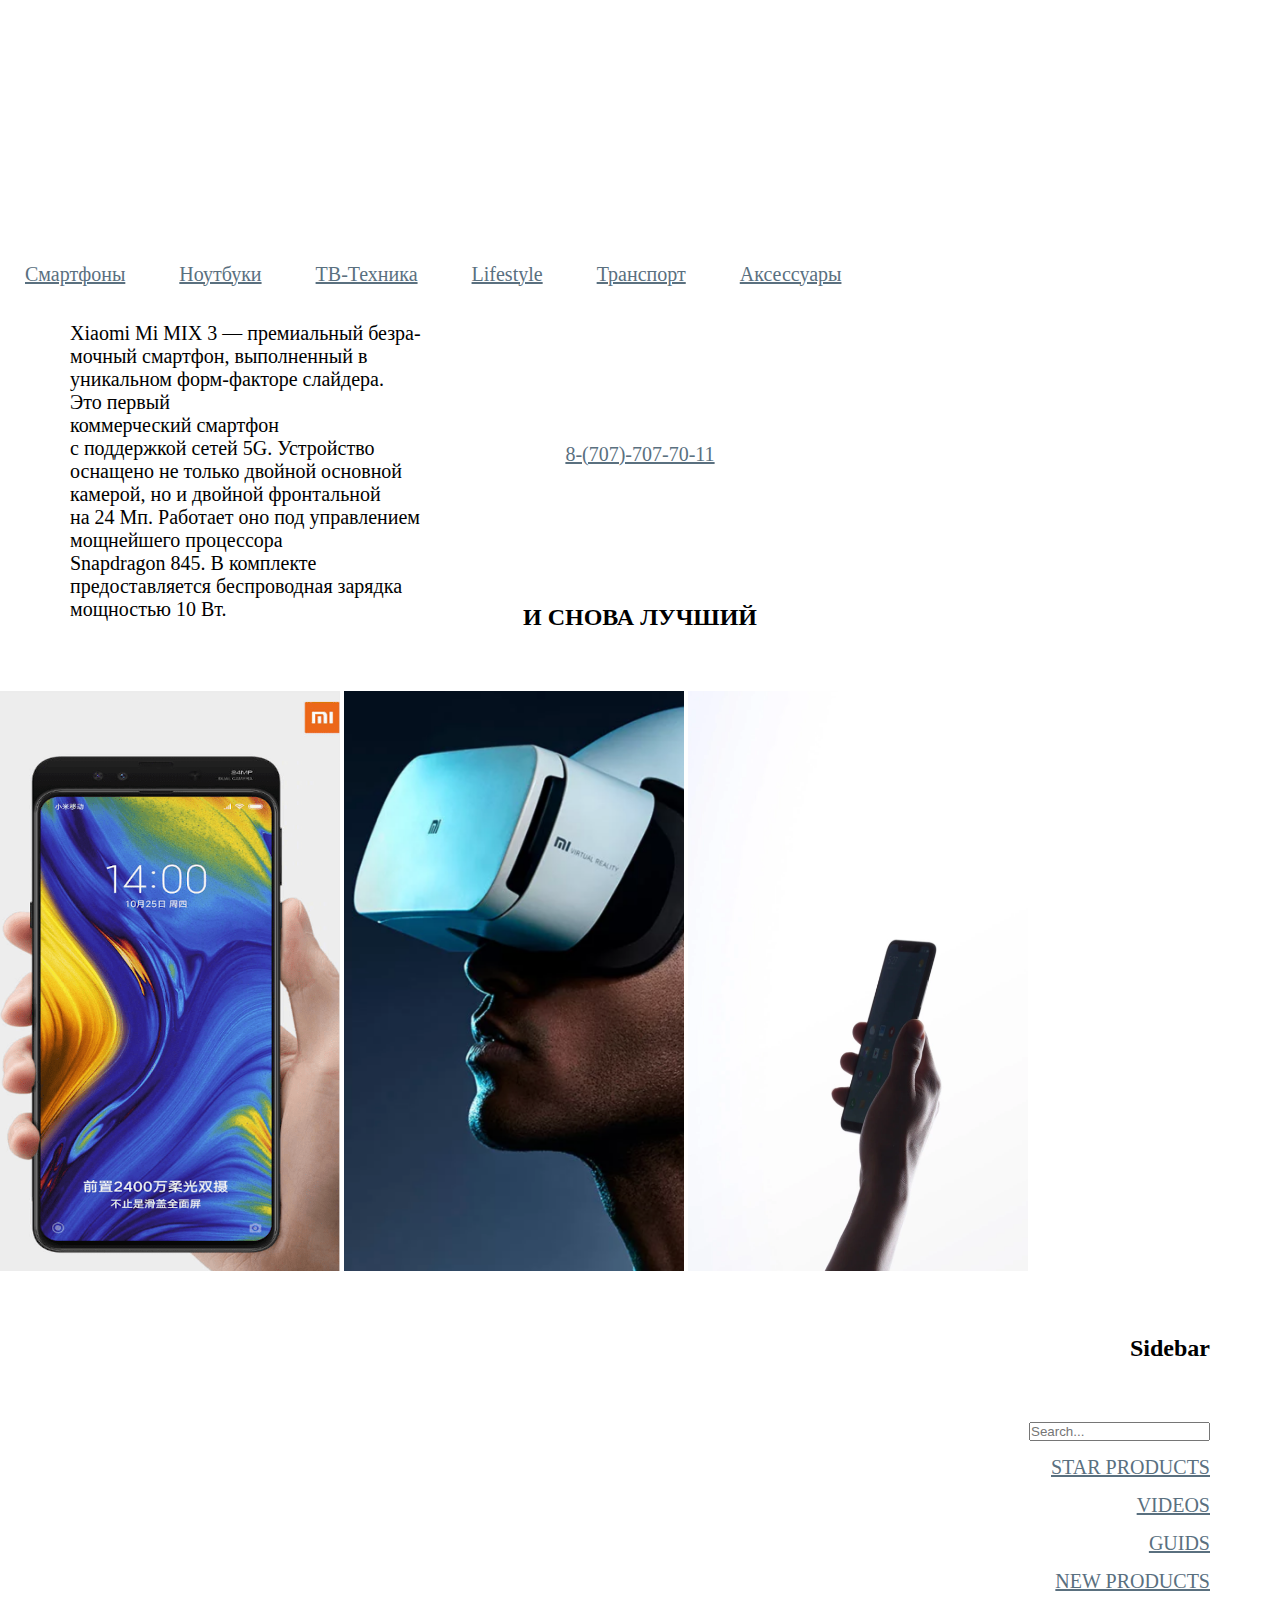
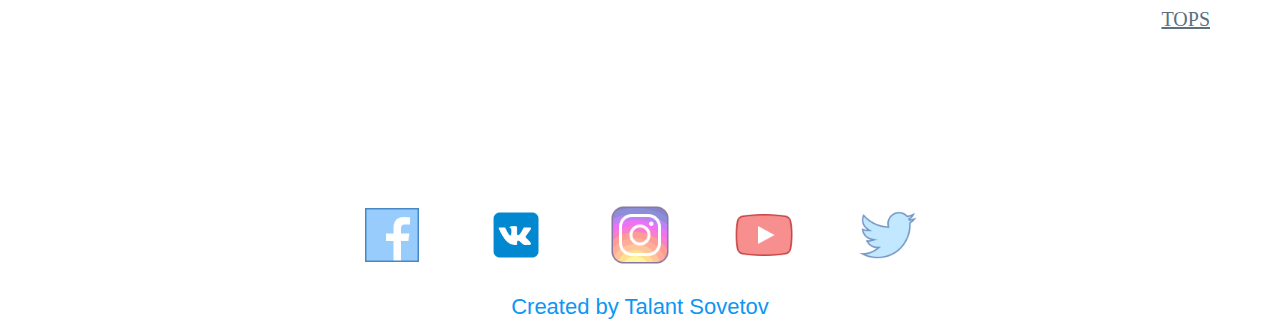
==== HW-2.Talant/index.html @ dc08cf18 "My first commit)" ====
<!DOCTYPE html>
<html lang="en">
<head>
	<meta charset="UTF-8">
	<title>HW-2.Talant</title>
	<link rel="stylesheet" href="https://stackpath.bootstrapcdn.com/bootstrap/4.1.3/css/bootstrap.min.css" integrity="sha384-MCw98/SFnGE8fJT3GXwEOngsV7Zt27NXFoaoApmYm81iuXoPkFOJwJ8ERdknLPMO" crossorigin="anonymous">
	<link rel="stylesheet" href="css/style.css">
</head>
<body>
	<div class="container-fluid">
		<div class="row">
			<div class="col-md-2 logo">
				<img src="http://pluspng.com/img-png/xiaomi-png-new-svg-image-2000.png" alt="">
			</div>
			<div class="col-md-7 header">
				<ul>
					<li><a href="">Смартфоны</a></li>
					<li><a href="">Ноутбуки</a></li>
					<li><a href="">ТВ-Техника</a></li>
					<li><a href="">Lifestyle</a></li>
					<li><a href="">Транспорт</a></li>
					<li><a href="">Аксессуары</a></li>
				</ul>
			</div>
			<div class="col-md-3 phone-number">
				<a href="">8-(707)-707-70-11</a>
			</div>
		</div>
	</div>
	<div class="container-fluid main-page">
		<div class="row">
			<div class="col-md-10 main-content">
				<h2>И СНОВА ЛУЧШИЙ</h2>
				<div class="row">
					<div class="col-md-4 discription">
						<p>Xiaomi Mi MIX 3 — премиальный безра- <br>мочный смартфон, выполненный в <br> уникальном форм-факторе слайдера. <br>Это первый <br>коммерческий смартфон<br> с поддержкой сетей 5G. Устройство<br> оснащено не только двойной основной <br>камерой, но и двойной фронтальной<br> на 24 Мп. Работает оно под управлением <br>мощнейшего процессора <br>Snapdragon 845. В комплекте<br> предоставляется беспроводная зарядка<br> мощностью 10 Вт.
						</p>
					</div>
					<div class="col-md-8 images">
						<img src="xiaomi-mi-mix3.png" alt="">
						<img src="man.png" alt="">
						<img src="ruka.png" alt="">
					</div>
				</div>
			</div>	
			<div class="col-md-2 sidebar">
				<div class="row">
					<div class="col-md-12">
						<h2>Sidebar</h2>
						<form>
							<input type="text" placeholder="Search..." name="Search" >
						</form>
						<ul type="none">
							<li><a href="">STAR PRODUCTS</a></li>
							<li><a href="">VIDEOS</a></li>
							<li><a href="">GUIDS</a></li>
							<li><a href="">NEW PRODUCTS</a></li>
							<li><a href="">TOPS</a></li>
						</ul>
						<a href=""><img src="http://www.yumpabar.co.uk/images/srv/page-myaccount-associated-pages/My%20Account/icon-shopping-cart.png" alt=""></a>
					</div>
				</div>
			</div>
		</div>
	</div>
	<div class="contrainer">
		<div class="row">
			<div class="col-md-12 social-networks">
				<a href="https://www.facebook.com/"><img src="facebook.png" alt=""></a>
				<a href="https://vk.com/"><img src="vk.png" alt=""></a>
				<a href="https://www.instagram.com/?hl=ru"><img src="instagram.png" alt=""></a>
				<a href="https://www.youtube.com/"><img src="youtube-play.png" alt=""></a>
				<a href="https://twitter.com/?lang=ru"><img src="twitter.png" alt=""></a>
				<p>Created by Talant Sovetov</p>
			</div>
		</div>
	</div>
</body>
</html>
---- HW-2.Talant/css/style.css ----
*{
	padding: 0;
	margin: 0;
	box-sizing: border-box;
}

.logo{
	text-align: center;
}

.logo img{
	width: 180px;
	min-height: 180px;
}

.header{
	min-height: 180px;
	display: flex;
	align-items: center;
}

.header ul{
	margin-bottom: 0px;
}

.header ul li{
	display: inline-block;
}

.header a{
	color: #5a707f;
	font-size: MuseoSansCyrl, sans-serif;
	font-size: 20px;
	padding: 0px 25px;
	
}

.header a:hover{
	color: #ff7700;
	text-decoration: none;
}

.phone-number{
	min-height: 180px;
	display: flex;
	align-items: center;
	justify-content: center;
}

.phone-number a{
	color: #5a707f;
	font-size: MuseoSansCyrl, sans-serif;
	font-size: 20px;
}

.phone-number a:hover{
	color: #ff7700;
	text-decoration: none;
}

/*На этом шапке пришел конец*/

.main-page{
	min-height: 800px;
}


.discription{
	}

.main-content img{
	height: 580px;
	width: 340px;
}

.main-content h2{
	display: flex;
	justify-content: center;
	padding: 60px 0px;
	margin-bottom: 0px;
}

.discription{
	position: relative;
}

.discription p{
	font-size: 20px;
	position: absolute;
	left: 70px;
	bottom: 70px;
}

.images {
	width: 1060px;
	overflow: hidden;
}

.sidebar {
		text-align: right;	
	padding-right: 70px !important;
}

.sidebar h2{
	padding: 60px 0px;
	margin-bottom: 0px;
}


.sidebar ul li{
	padding-top: 15px;
}

.sidebar ul li a{
	color: #5a707f;
	font-size: MuseoSansCyrl, sans-serif;
	font-size: 20px;
}

.sidebar ul li a:hover{
	text-decoration: none;
	color: #ff7700;
}

.sidebar a img{
	width: 100px !important;
	min-height: 100px;
}

.social-networks{
	text-align: center;
	padding-top: 70px;
}

.social-networks a img{
	width: 60px;
	min-height: 60px;
	margin: 0px 30px;
}

.social-networks p{
	padding-top: 25px;
	color: #0d96f3;
	font-size: 22px;
	font-family: Comic Sans MS, sans-serif;

}
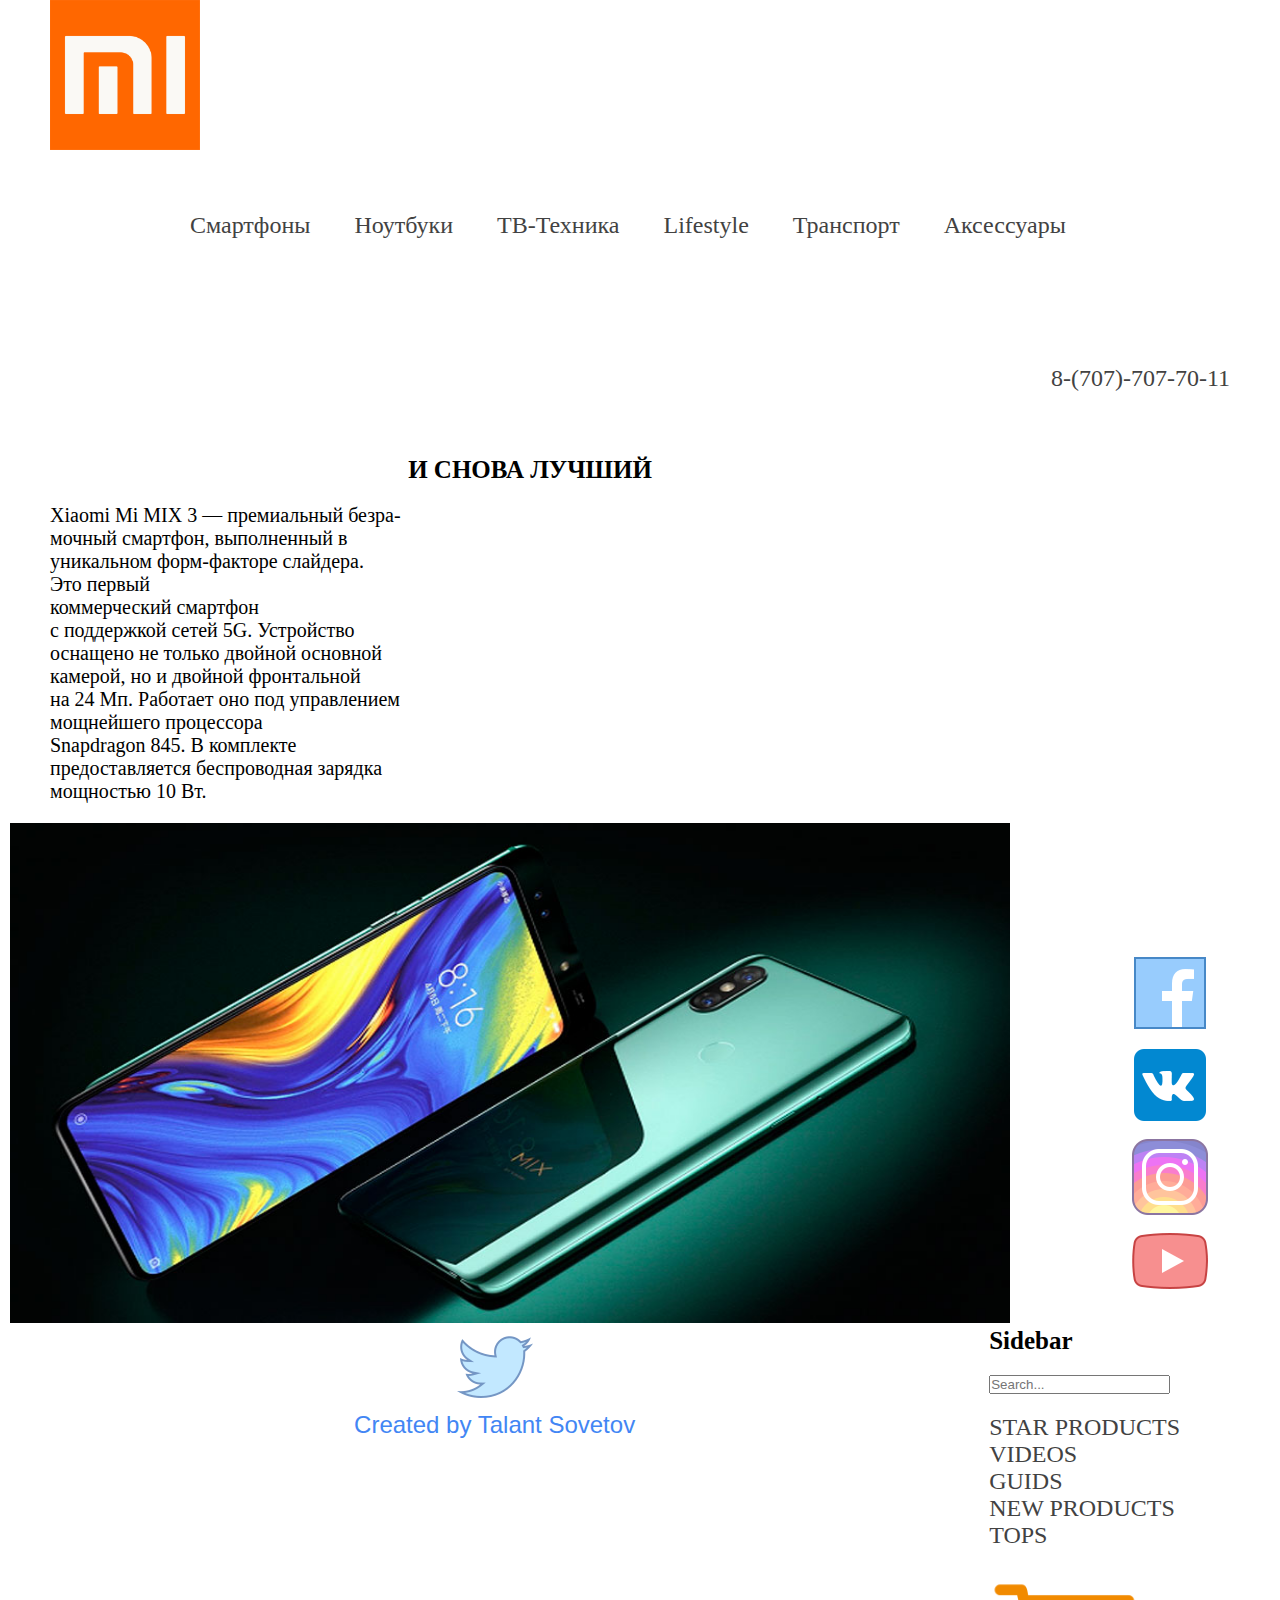
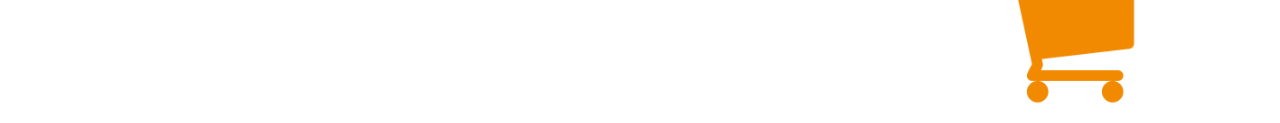
==== commit 9c2c824e: "Закомитил/ переделал без бутстрапа" ====
--- a/HW-2.Talant/index.html
+++ b/HW-2.Talant/index.html
@@ -3,76 +3,59 @@
 <head>
 	<meta charset="UTF-8">
 	<title>HW-2.Talant</title>
-	<link rel="stylesheet" href="https://stackpath.bootstrapcdn.com/bootstrap/4.1.3/css/bootstrap.min.css" integrity="sha384-MCw98/SFnGE8fJT3GXwEOngsV7Zt27NXFoaoApmYm81iuXoPkFOJwJ8ERdknLPMO" crossorigin="anonymous">
 	<link rel="stylesheet" href="css/style.css">
 </head>
 <body>
-	<div class="container-fluid">
-		<div class="row">
-			<div class="col-md-2 logo">
-				<img src="http://pluspng.com/img-png/xiaomi-png-new-svg-image-2000.png" alt="">
+	<header class="clearfix">
+		<img src="img/logo.png" alt="">
+		<div class="header-section">
+			<ul>
+				<li><a href="" class="first-link">Смартфоны</a></li>
+				<li><a href="">Ноутбуки</a></li>
+				<li><a href="">ТВ-Техника</a></li>
+				<li><a href="">Lifestyle</a></li>
+				<li><a href="">Транспорт</a></li>
+				<li><a href="">Аксессуары</a></li>
+			</ul>
+		</div>
+		<div class="phone-number">
+			<a href="">8-(707)-707-70-11</a>
+		</div>
+	</header>
+	<div class="main-page clearfix">
+		<div class="main-content clearfix">
+			<h2>И СНОВА ЛУЧШИЙ</h2>
+				<div class="discription">
+					<p>Xiaomi Mi MIX 3 — премиальный безра- <br>мочный смартфон, выполненный в <br> уникальном форм-факторе слайдера. <br>Это первый <br>коммерческий смартфон<br> с поддержкой сетей 5G. Устройство<br> оснащено не только двойной основной <br>камерой, но и двойной фронтальной<br> на 24 Мп. Работает оно под управлением <br>мощнейшего процессора <br>Snapdragon 845. В комплекте<br> предоставляется беспроводная зарядка<br> мощностью 10 Вт.
+					</p>
+				</div>
+			<div class="images">
+				<img src="img/mimix3.png" alt="">
 			</div>
-			<div class="col-md-7 header">
-				<ul>
-					<li><a href="">Смартфоны</a></li>
-					<li><a href="">Ноутбуки</a></li>
-					<li><a href="">ТВ-Техника</a></li>
-					<li><a href="">Lifestyle</a></li>
-					<li><a href="">Транспорт</a></li>
-					<li><a href="">Аксессуары</a></li>
-				</ul>
-			</div>
-			<div class="col-md-3 phone-number">
-				<a href="">8-(707)-707-70-11</a>
-			</div>
+		</div>	
+		<div class="sidebar">
+			<h2>Sidebar</h2>
+			<form>
+				<input type="text" placeholder="Search..." name="Search" >
+			</form>
+			<ul type="none">
+				<li><a href="">STAR PRODUCTS</a></li>
+				<li><a href="">VIDEOS</a></li>
+				<li><a href="">GUIDS</a></li>
+				<li><a href="">NEW PRODUCTS</a></li>
+				<li><a href="">TOPS</a></li>
+			</ul>
+			<a href=""><img src="img/icon-shopping-cart.png" alt=""></a>
 		</div>
 	</div>
-	<div class="container-fluid main-page">
-		<div class="row">
-			<div class="col-md-10 main-content">
-				<h2>И СНОВА ЛУЧШИЙ</h2>
-				<div class="row">
-					<div class="col-md-4 discription">
-						<p>Xiaomi Mi MIX 3 — премиальный безра- <br>мочный смартфон, выполненный в <br> уникальном форм-факторе слайдера. <br>Это первый <br>коммерческий смартфон<br> с поддержкой сетей 5G. Устройство<br> оснащено не только двойной основной <br>камерой, но и двойной фронтальной<br> на 24 Мп. Работает оно под управлением <br>мощнейшего процессора <br>Snapdragon 845. В комплекте<br> предоставляется беспроводная зарядка<br> мощностью 10 Вт.
-						</p>
-					</div>
-					<div class="col-md-8 images">
-						<img src="xiaomi-mi-mix3.png" alt="">
-						<img src="man.png" alt="">
-						<img src="ruka.png" alt="">
-					</div>
-				</div>
-			</div>	
-			<div class="col-md-2 sidebar">
-				<div class="row">
-					<div class="col-md-12">
-						<h2>Sidebar</h2>
-						<form>
-							<input type="text" placeholder="Search..." name="Search" >
-						</form>
-						<ul type="none">
-							<li><a href="">STAR PRODUCTS</a></li>
-							<li><a href="">VIDEOS</a></li>
-							<li><a href="">GUIDS</a></li>
-							<li><a href="">NEW PRODUCTS</a></li>
-							<li><a href="">TOPS</a></li>
-						</ul>
-						<a href=""><img src="http://www.yumpabar.co.uk/images/srv/page-myaccount-associated-pages/My%20Account/icon-shopping-cart.png" alt=""></a>
-					</div>
-				</div>
-			</div>
-		</div>
-	</div>
-	<div class="contrainer">
-		<div class="row">
-			<div class="col-md-12 social-networks">
-				<a href="https://www.facebook.com/"><img src="facebook.png" alt=""></a>
-				<a href="https://vk.com/"><img src="vk.png" alt=""></a>
-				<a href="https://www.instagram.com/?hl=ru"><img src="instagram.png" alt=""></a>
-				<a href="https://www.youtube.com/"><img src="youtube-play.png" alt=""></a>
-				<a href="https://twitter.com/?lang=ru"><img src="twitter.png" alt=""></a>
-				<p>Created by Talant Sovetov</p>
-			</div>
+	<div class="social-networks-blocks">
+		<div class="social-networks">
+			<a href="https://www.facebook.com/"><img src="img/facebook.png" alt=""></a>
+			<a href="https://vk.com/"><img src="img/vk.png" alt=""></a>
+			<a href="https://www.instagram.com/?hl=ru"><img src="img/instagram.png" alt=""></a>
+			<a href="https://www.youtube.com/"><img src="img/youtube-play.png" alt=""></a>
+			<a href="https://twitter.com/?lang=ru"><img src="img/twitter.png" alt=""></a>
+			<p>Created by Talant Sovetov</p>
 		</div>
 	</div>
 </body>
--- a/HW-2.Talant/css/style.css
+++ b/HW-2.Talant/css/style.css
@@ -4,146 +4,153 @@
 	box-sizing: border-box;
 }
 
-.logo{
-	text-align: center;
+.clearfix:after{
+	content: '';
+	display: inline-block;
+	clear: both;
 }
 
-.logo img{
-	width: 180px;
-	min-height: 180px;
+header{
+	width: 100%
+	min-height: 150px;
+	margin: 0px 50px;
+	line-height: 150px;
+
 }
 
-.header{
-	min-height: 180px;
-	display: flex;
-	align-items: center;
+header img{
+	display: inline-block;
+	width: 150px;
+	min-height: 150px;
+	float: left;
 }
 
-.header ul{
-	margin-bottom: 0px;
+.header-section{
+	display: inline-block;
+	float: center;
 }
 
-.header ul li{
+.header-section li{
 	display: inline-block;
 }
 
-.header a{
-	color: #5a707f;
-	font-size: MuseoSansCyrl, sans-serif;
-	font-size: 20px;
-	padding: 0px 25px;
-	
+.header-section li a{
+	padding: 0px 20px;
+	text-decoration: none;
+	color: #424242;
+	font-size: 24px;
 }
 
-.header a:hover{
-	color: #ff7700;
-	text-decoration: none;
+.header-section li a:hover{
+	color: #ff8c00;
+}
+
+.first-link{
+	margin-left: 120px;
 }
 
 .phone-number{
-	min-height: 180px;
-	display: flex;
-	align-items: center;
-	justify-content: center;
+	display: inline-block;
+	float: right;
 }
 
+
 .phone-number a{
-	color: #5a707f;
-	font-size: MuseoSansCyrl, sans-serif;
-	font-size: 20px;
+	text-decoration: none;
+	color: #424242;
+	font-size: 24px;
 }
 
 .phone-number a:hover{
-	color: #ff7700;
-	text-decoration: none;
+	color: #ff8c00;
 }
 
-/*На этом шапке пришел конец*/
+/*Main content*/
 
 .main-page{
-	min-height: 800px;
+	min-height: 600px;
+	margin-top: 50px;
 }
 
-
-.discription{
-	}
-
-.main-content img{
-	height: 580px;
-	width: 340px;
+.main-content{
+	display: inline-block;
+	float: left;
+	width: 75%;
+	margin: 0px 50px;
 }
 
 .main-content h2{
-	display: flex;
-	justify-content: center;
-	padding: 60px 0px;
-	margin-bottom: 0px;
+	font-size: 25px;
+	display: block;
+	text-align: center;
+
 }
 
 .discription{
-	position: relative;
+	display: inline-block;
+	float: left;
+	padding-top: 20px;
 }
 
 .discription p{
 	font-size: 20px;
-	position: absolute;
-	left: 70px;
-	bottom: 70px;
 }
 
-.images {
-	width: 1060px;
-	overflow: hidden;
+.images{
+	display: inline-block;
+	float: right;
+	padding-top: 20px;
 }
 
-.sidebar {
-		text-align: right;	
-	padding-right: 70px !important;
+.images img{
+	height: 500px;
+	width: 1000px;
+}
+
+.sidebar{
+	display: inline-block;
+	float: right;
+	margin-right: 100px;
+}
+
+.sidebar input{
+	margin: 20px 0px;
 }
 
 .sidebar h2{
-	padding: 60px 0px;
-	margin-bottom: 0px;
+	font-size: 25px;
+}
+
+.sidebar li a{
+	text-decoration: none;
+	color: #424242;
+	font-size: 24px;
+}
+
+.sidebar li a:hover{
+	color: #ff8c00;
+}
+
+.sidebar img{
+	width: 150px;
+	min-height: 150px;
+	padding-top: 20px;
+}
+
+.social-networks-blocks{
+	text-align: center;
+}
+
+.social-networks-blocks p{
+	font-size: 24px;
+	color: #4286f4;
+	font-family: Comic Sans MS, sans-serif;
+}
+
+.social-networks a{
+	padding: 0px 25px;
 }
 
 
-.sidebar ul li{
-	padding-top: 15px;
-}
-
-.sidebar ul li a{
-	color: #5a707f;
-	font-size: MuseoSansCyrl, sans-serif;
-	font-size: 20px;
-}
-
-.sidebar ul li a:hover{
-	text-decoration: none;
-	color: #ff7700;
-}
-
-.sidebar a img{
-	width: 100px !important;
-	min-height: 100px;
-}
-
-.social-networks{
-	text-align: center;
-	padding-top: 70px;
-}
-
-.social-networks a img{
-	width: 60px;
-	min-height: 60px;
-	margin: 0px 30px;
-}
-
-.social-networks p{
-	padding-top: 25px;
-	color: #0d96f3;
-	font-size: 22px;
-	font-family: Comic Sans MS, sans-serif;
-
-}
 
 
